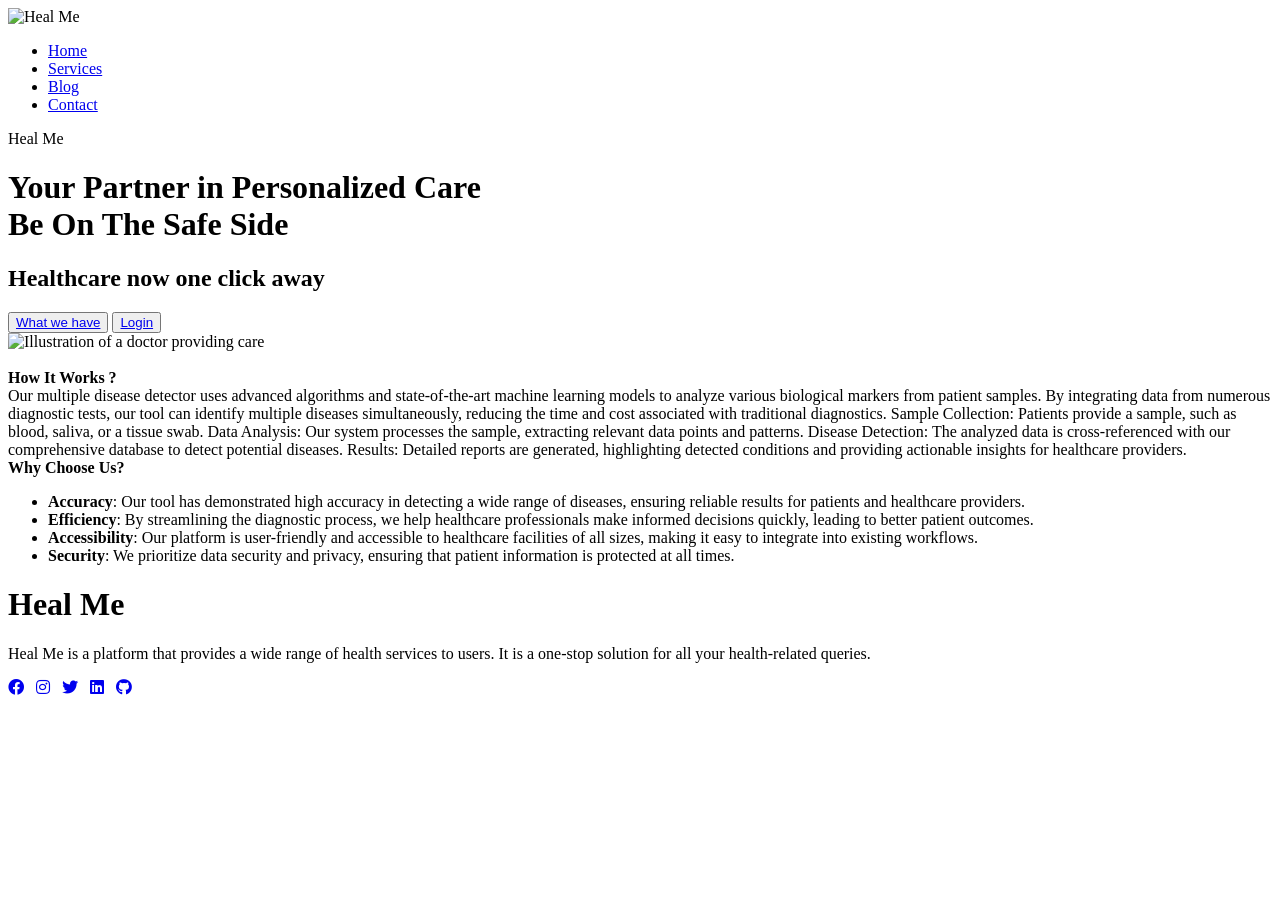
==== index.html @ d6a1b5fd "Update index.html" ====
<!DOCTYPE html>
<html lang="en">

<head>
    <meta charset="UTF-8">
    <meta name="viewport" content="width=device-width, initial-scale=1.0">
    <title>Heal Me</title>
    <link rel="preconnect" href="https://fonts.googleapis.com">
    <link href="https://fonts.googleapis.com/css?family=Roboto:300,400,500,700&display=swap" rel="stylesheet">
    <link rel="preconnect" href="https://fonts.gstatic.com" crossorigin>
    <link rel="stylesheet"
        href="https://fonts.googleapis.com/css2?family=Material+Symbols+Outlined:opsz,wght,FILL,GRAD@20..48,100..700,0..1,-50..200" />
    <link rel="icon" type="image/png" href="images/hm.png">
    <link rel="stylesheet" href="https://cdnjs.cloudflare.com/ajax/libs/font-awesome/5.15.3/css/all.min.css" />

    <link rel="stylesheet" href="healme.css">
</head>

<body>
    <div class="hero">
        <nav>
            <img src="images/hm.png" alt="Heal Me" class="logo">
            <ul>
                <li><a href="index.html">Home</a></li>
                <li><a href="login.html">Services</a></li>
                <li><a href="blogs.html">Blog</a></li>
                <li><a href="contact.html">Contact</a></li>
            </ul>
        </nav>
        <div id="home">
            <div class="home-text">
                <p id="hm">Heal Me</p>
                <h1>Your Partner in Personalized Care <br>
                    <span>Be On The Safe Side</span>
                </h1>
                <h2>Healthcare now one click away</h2>
                <div class="home-buttons">
                    <button class="btn-home"><i class="animation"></i><a href="#hiw">What we have</a><i class="animation"></i>
                    </button>
                    <button class="btn-login"><a href="login.html">Login</a>
                    </button>
                </div>
            </div>
            <div class="home-img">
                <img src="images/WI2.png" alt="Illustration of a doctor providing care">
            </div>
        </div>
        <img class="ques" src="images/superman.png" alt="">
        <div id="hiw">
            <strong>How It Works ?</strong>
            <br>
            <div class="hiw2">
                Our multiple disease detector uses advanced algorithms and state-of-the-art machine learning models to
                analyze various biological markers from patient samples. By integrating data from numerous diagnostic tests,
                our tool can identify multiple diseases simultaneously, reducing the time and cost associated with
                traditional diagnostics.

                Sample Collection: Patients provide a sample, such as blood, saliva, or a tissue swab.
                Data Analysis: Our system processes the sample, extracting relevant data points and patterns.
                Disease Detection: The analyzed data is cross-referenced with our comprehensive database to detect potential
                diseases.
                Results: Detailed reports are generated, highlighting detected conditions and providing actionable insights
                for healthcare providers.
            </div>
        </div>
        <div id="hiw">
            <strong>Why Choose Us?</strong>
            <ul class="hiw2">
                <li><strong>Accuracy</strong>: Our tool has demonstrated high accuracy in detecting a wide range of diseases, ensuring
                    reliable results for patients and healthcare providers.</li>
                <li><strong>Efficiency</strong>: By streamlining the diagnostic process, we help healthcare professionals make informed
                    decisions quickly, leading to better patient outcomes.</li>
                <li><strong>Accessibility</strong>: Our platform is user-friendly and accessible to healthcare facilities of all sizes,
                    making it easy to integrate into existing workflows.</li>
                <li><strong>Security</strong>: We prioritize data security and privacy, ensuring that patient information is protected at
                    all times.</li>
            </ul>
        </div>

        <footer id="footer">
            <div class="container-fluid">
                <div class="footer-content">
                    <div class="footer-section about">
                        <h1 class="logo-text">Heal Me</h1>
                        <p id="ps">
                            Heal Me is a platform that provides a wide range of health services to users. It is a one-stop
                            solution for all your health-related queries.
                        </p>
                    </div>
                </div>
            </div>

            <div class="social-icons mt-4">
                <a class="fhov" target="_blank" href="https://www.facebook.com/"><i class="fab fa-facebook"></i></a>
                &nbsp;
                <a class="fhov" target="_blank" href="https://www.instagram.com/"><i class="fab fa-instagram"></i></a>
                &nbsp;
                <a class="fhov" target="_blank" href="https://x.com/"><i class="fab fa-twitter"></i></a>
                &nbsp;
                <a class="fhov" target="_blank" href="https://www.linkedin.com/"><i class="fab fa-linkedin"></i></a>
                &nbsp;
                <a class="fhov" target="_blank" href="https://github.com/"><i class="fab fa-github"></i></a>
            </div>
        </footer>
    </div>
</body>

</html>
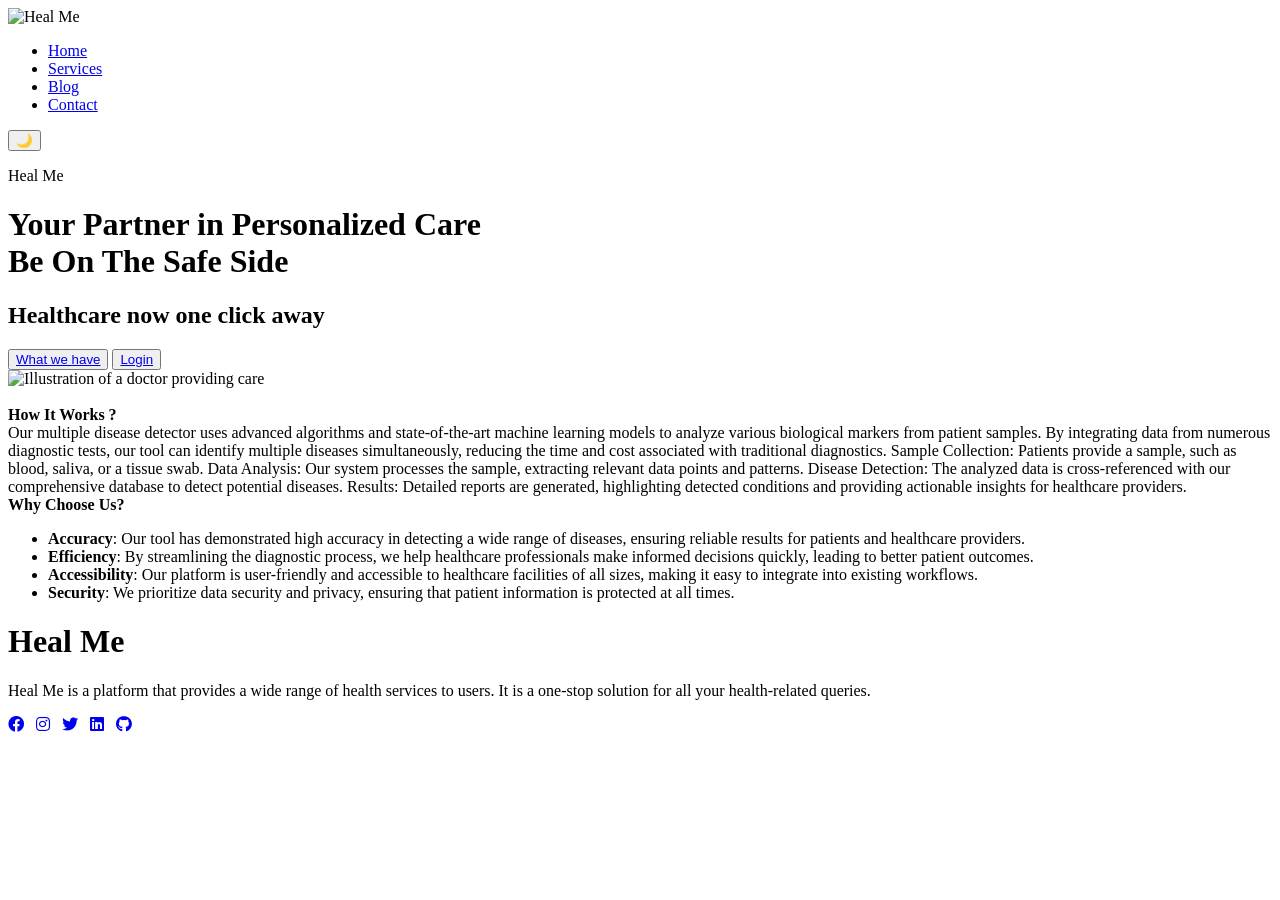
==== commit 019ab06d: "Update index.html" ====
--- a/index.html
+++ b/index.html
@@ -14,6 +14,14 @@
     <link rel="stylesheet" href="https://cdnjs.cloudflare.com/ajax/libs/font-awesome/5.15.3/css/all.min.css" />
 
     <link rel="stylesheet" href="healme.css">
+    <link rel="stylesheet" href="theme.css">
+    <script>
+        (function () {
+            var t = localStorage.getItem("healme-theme") ||
+                (window.matchMedia("(prefers-color-scheme: dark)").matches ? "dark" : "light");
+            document.documentElement.setAttribute("data-theme", t);
+        })();
+    </script>
 </head>
 
 <body>
@@ -26,6 +34,7 @@
                 <li><a href="blogs.html">Blog</a></li>
                 <li><a href="contact.html">Contact</a></li>
             </ul>
+            <button class="theme-toggle-nav" aria-label="Toggle dark mode">🌙</button>
         </nav>
         <div id="home">
             <div class="home-text">
@@ -37,7 +46,7 @@
                 <div class="home-buttons">
                     <button class="btn-home"><i class="animation"></i><a href="#hiw">What we have</a><i class="animation"></i>
                     </button>
-                    <button class="btn-login"><a href="login.html">Login</a>
+                    <button class="btn-login"><a href="login.html" id="loginNavLink">Login</a>
                     </button>
                 </div>
             </div>
@@ -103,6 +112,17 @@
             </div>
         </footer>
     </div>
+
+    <script src="auth.js"></script>
+    <script src="theme.js"></script>
+    <script>
+        const loginLink = document.getElementById("loginNavLink");
+        const user = HealMeAuth.currentUser();
+        if (user && loginLink) {
+            loginLink.textContent = "Dashboard";
+            loginLink.setAttribute("href", "healme.html");
+        }
+    </script>
 </body>
 
 </html>
